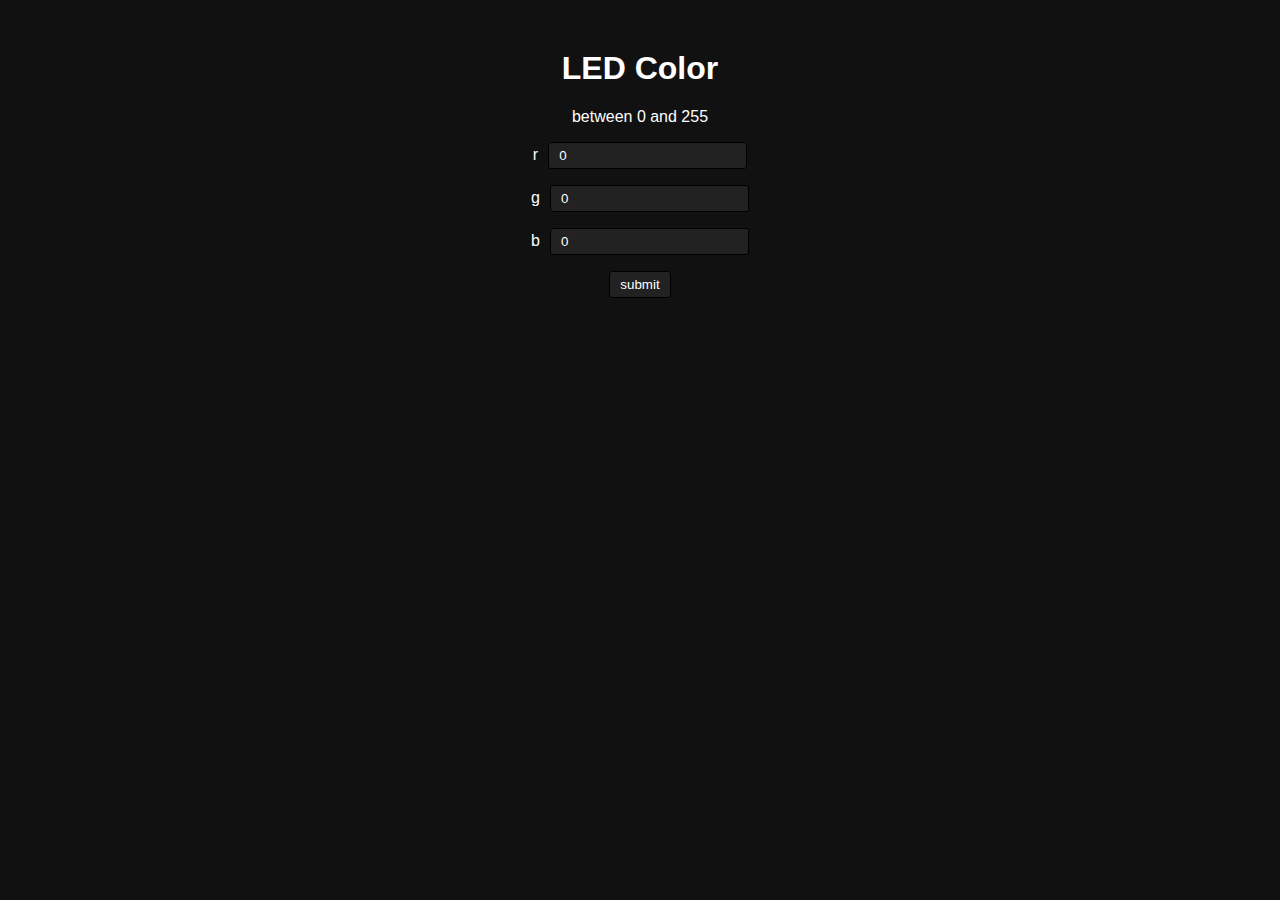
==== server/static/index.html @ 147e7e56 "better server logs, better consistency during fading, web-app displays current color, updated readme" ====
<html>
    <head>
        <title>led controller web app</title>
        <link rel='stylesheet' type='text/css' href='style.css'>
        <meta charset="UTF-8">
    </head>
    <body>
        <div id='main'>
            <h1>LED Color</h1>
            <p>between 0 and 255</p>
            <form id='form'>
                <p><label for='r'>r</label><input type='number' value=0 id='r'></p>
                <p><label for='g'>g</label><input type='number' value=0 id='g'></p>
                <p><label for='b'>b</label><input type='number' value=0 id='b'></p>
                <p><button id='submit'>submit</button></p>
            </form>
        </div>
    </body>
    <script src='script.js'></script>
</html>
---- server/static/style.css ----
body {
    background: #111;
    color: #fff;
    font-family: sans-serif;
    text-align: center;
    margin: 50px;
}

label {
    margin-right: 10px;
}

input, button {
    background: #222;
    color: white;
    border: 1px solid black;
    padding: 5px 10px;
    border-radius: 3px;
}
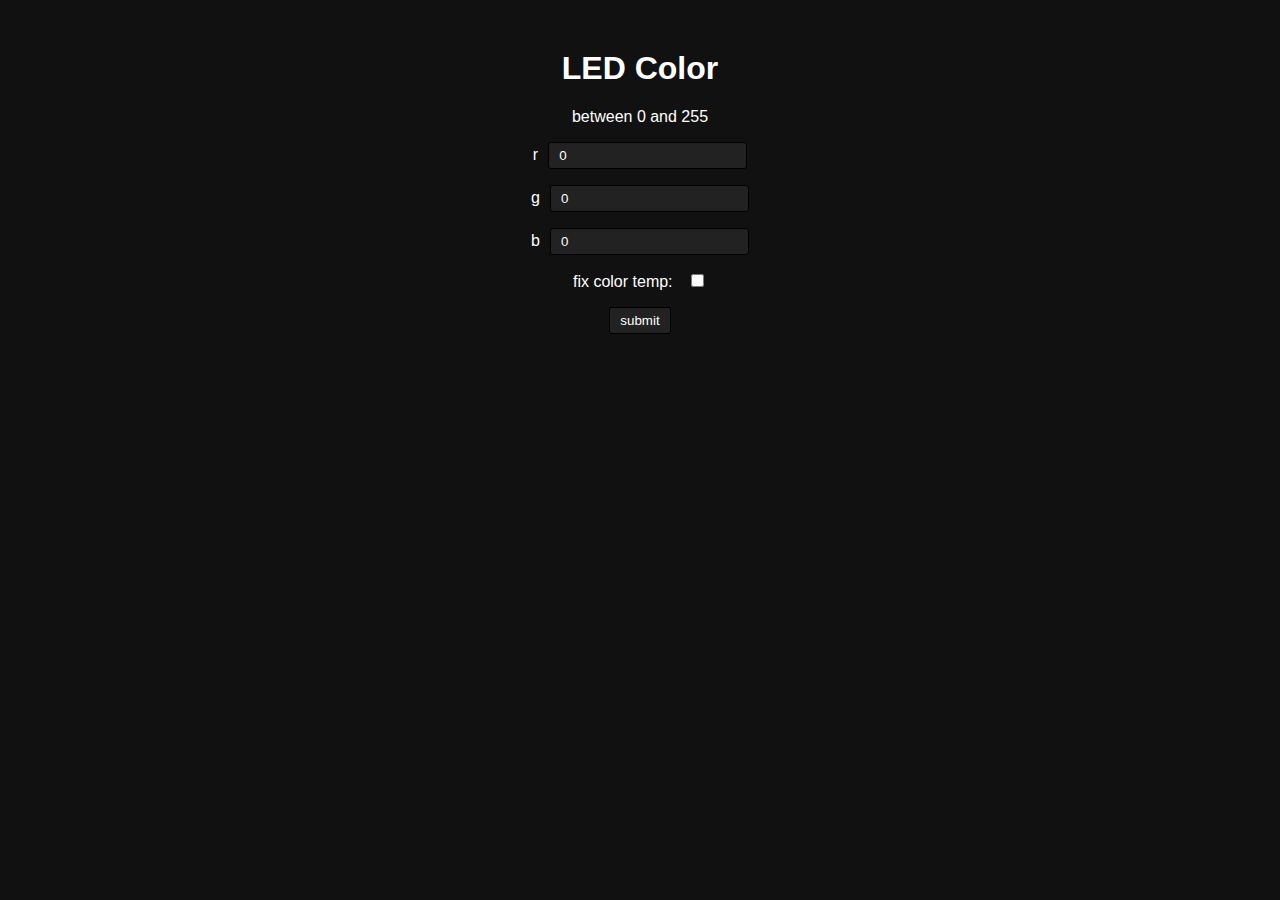
==== commit 1c98a851: "colortemp fix checkbox for webinterface & other minor stuff" ====
--- a/server/static/index.html
+++ b/server/static/index.html
@@ -12,9 +12,13 @@
                 <p><label for='r'>r</label><input type='number' value=0 id='r'></p>
                 <p><label for='g'>g</label><input type='number' value=0 id='g'></p>
                 <p><label for='b'>b</label><input type='number' value=0 id='b'></p>
+                <p>
+                    <label for='correctTemp'>fix color temp:</label>
+                    <input type='checkbox' id='correctTemp'>
+                </p>
                 <p><button id='submit'>submit</button></p>
             </form>
         </div>
     </body>
     <script src='script.js'></script>
-</html>+</html>
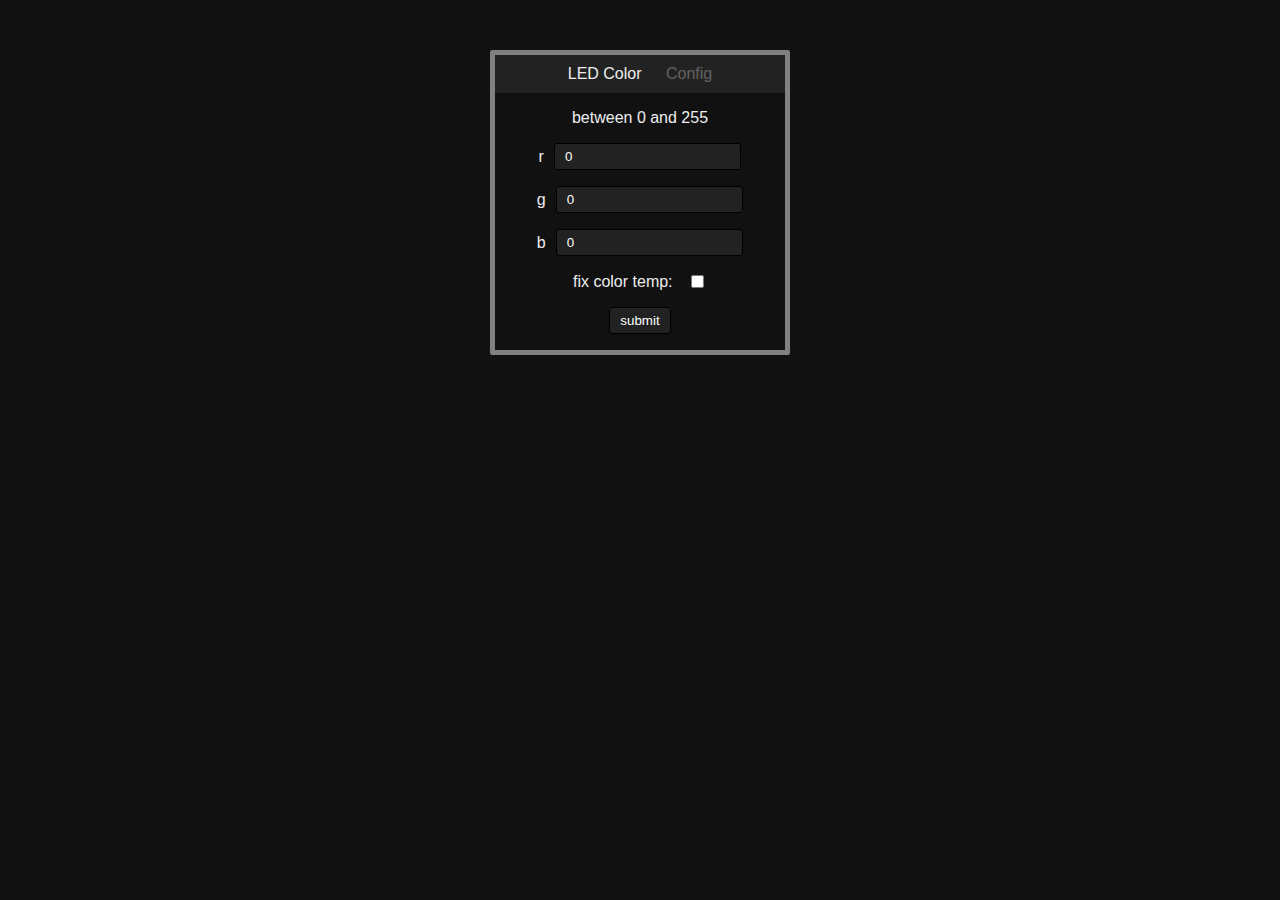
==== commit 7410eba5: "added a ton of stuff to the frontend" ====
--- a/server/static/index.html
+++ b/server/static/index.html
@@ -3,21 +3,52 @@
         <title>led controller web app</title>
         <link rel='stylesheet' type='text/css' href='style.css'>
         <meta charset="UTF-8">
+        <meta name="theme-color" content="#111" />
+        <meta name="viewport" content="width=device-width, initial-scale=1">
     </head>
     <body>
         <div id='main'>
-            <h1>LED Color</h1>
-            <p>between 0 and 255</p>
-            <form id='form'>
-                <p><label for='r'>r</label><input type='number' value=0 id='r'></p>
-                <p><label for='g'>g</label><input type='number' value=0 id='g'></p>
-                <p><label for='b'>b</label><input type='number' value=0 id='b'></p>
-                <p>
-                    <label for='correctTemp'>fix color temp:</label>
-                    <input type='checkbox' id='correctTemp'>
-                </p>
-                <p><button id='submit'>submit</button></p>
-            </form>
+            <div id='nav'>
+                <span class='active' onclick='show(this, "static")'>LED Color</span>
+                <span onclick='show(this, "config")'>Config</span>
+            </div>
+            <div class='tab active' id='static'>
+                <div class='center'>
+                    <p>between 0 and 255</p>
+                    <form id='form_static'>
+                        <p><label for='r'>r</label><input type='number' value=0 id='r'></p>
+                        <p><label for='g'>g</label><input type='number' value=0 id='g'></p>
+                        <p><label for='b'>b</label><input type='number' value=0 id='b'></p>
+                        <p>
+                            <label for='correctTemp'>fix color temp:</label>
+                            <input type='checkbox' id='correctTemp'>
+                        </p>
+                        <p><button>submit</button></p>
+                    </form>
+                </div>
+            </div>
+            <div class='tab' id='config'>
+                <form id='form_config'>
+                    <label for='dangerous_collapse'>show dangerous settings:</label>
+                    <input type='checkbox' id='dangerous_collapse'>
+                    <div id='dangerous'>
+                        <p class='center'>
+                            <label for='raspberry_port'>port</label>
+                            <input name='raspberry_port' type='number' value='' id='raspberry_port'>
+                        </p>
+                        <p><small>
+                            setting the port to restricted ports
+                            might break your server. Restart after setting this.
+                        </small></p>
+                    </div>
+                    <p class='center'><button>submit</button></p>
+                </form>
+                <hr/>
+                <form id='form_restart' class='center'>
+                    <button>restart server</button>
+                </form>
+            </div>
+            <div id='status'></div>
         </div>
     </body>
     <script src='script.js'></script>
--- a/server/static/style.css
+++ b/server/static/style.css
@@ -1,13 +1,26 @@
 body {
     background: #111;
-    color: #fff;
+    color: #eee;
     font-family: sans-serif;
-    text-align: center;
     margin: 50px;
+}
+
+#main {
+    border: 5px solid RGB(128, 128, 128);
+    border-radius: 2px;
+    display: table;
+    margin: 0px auto;
+    width: 300px;
+    transition: border-color ease-out 1.5s;
+    box-sizing: border-box;
 }
 
 label {
     margin-right: 10px;
+}
+
+label + input:not(input[type=checkbox]) {
+    width: 75%;
 }
 
 input, button {
@@ -17,3 +30,138 @@
     padding: 5px 10px;
     border-radius: 3px;
 }
+
+.center {
+    text-align: center;
+}
+
+button {
+    cursor: pointer;
+}
+
+.tab {
+    display: None;
+    padding: 0px 20px;
+}
+
+.tab > *:first-child {
+    margin-top: 16px;
+}
+
+.tab > *:last-child {
+    margin-bottom: 16px;
+}
+
+.active {
+    display: block;
+}
+
+#status {
+    width: 100%;
+    text-align: center;
+    box-sizing: border-box;
+    max-height: 50px;
+    line-height: 30px;
+    height: 32px;
+    font-size: 12px;
+    transition: max-height ease-out 0.5s;
+    overflow: hidden;
+    border-top: 1px solid #333;
+    opacity: 0.5;
+}
+
+#status:empty {
+    max-height: 0px;
+    border: 0px;
+}
+
+#nav {
+    width: 100%;
+    background: #222;
+    text-align: center;
+}
+
+#nav > span {
+    padding: 10px;
+    display: inline-block;
+    cursor: pointer;
+    opacity: 0.3;
+}
+
+#nav > span.active {
+    opacity: 1;
+}
+
+hr {
+    margin: 20px;
+    border: 0px;
+    border-top: 1px solid #222;
+}
+
+.tooltip {
+    pointer-events: none;
+    position: absolute;
+    background: RGBa(0, 0, 0, 0.7);
+    padding: 5px 10px;
+    border-radius: 2px;
+    margin: 5px 0px;
+    border: 1px solid #2f2f2f;
+    /*box-shadow: 0px 1px 5px black;*/
+    z-index: 10;
+    opacity: 0;
+    transition: opacity 0.5s ease-in-out;
+    display: block;
+    font-size: 13px;
+    line-height: normal;
+    margin-right: 23px;
+    margin-left: 8px;
+    width: 300px;
+}
+
+.tooltip:empty, .tooltipsdisabled .tooltip {
+    display: none;
+}
+
+p:hover > span.tooltip {
+    opacity: 1;
+}
+
+small {
+    opacity: 0.3;
+}
+
+#dangerous {
+    max-height: 0px;
+    overflow: hidden;
+    transition: max-height ease-out 0.5s;
+}
+
+#dangerous_collapse:checked + #dangerous {
+    max-height: 500px;
+}
+
+* {
+    vertical-align: middle;
+}
+
+*:focus {
+    outline: 0px;
+}
+
+#dangerous_collapse {
+    cursor: pointer;
+}
+
+@media only screen and (max-width: 959px) {
+    #main {
+        width: 100%;
+    }
+
+    body {
+        margin: 10px;
+    }
+
+    .tooltip {
+        width: auto;
+    }
+}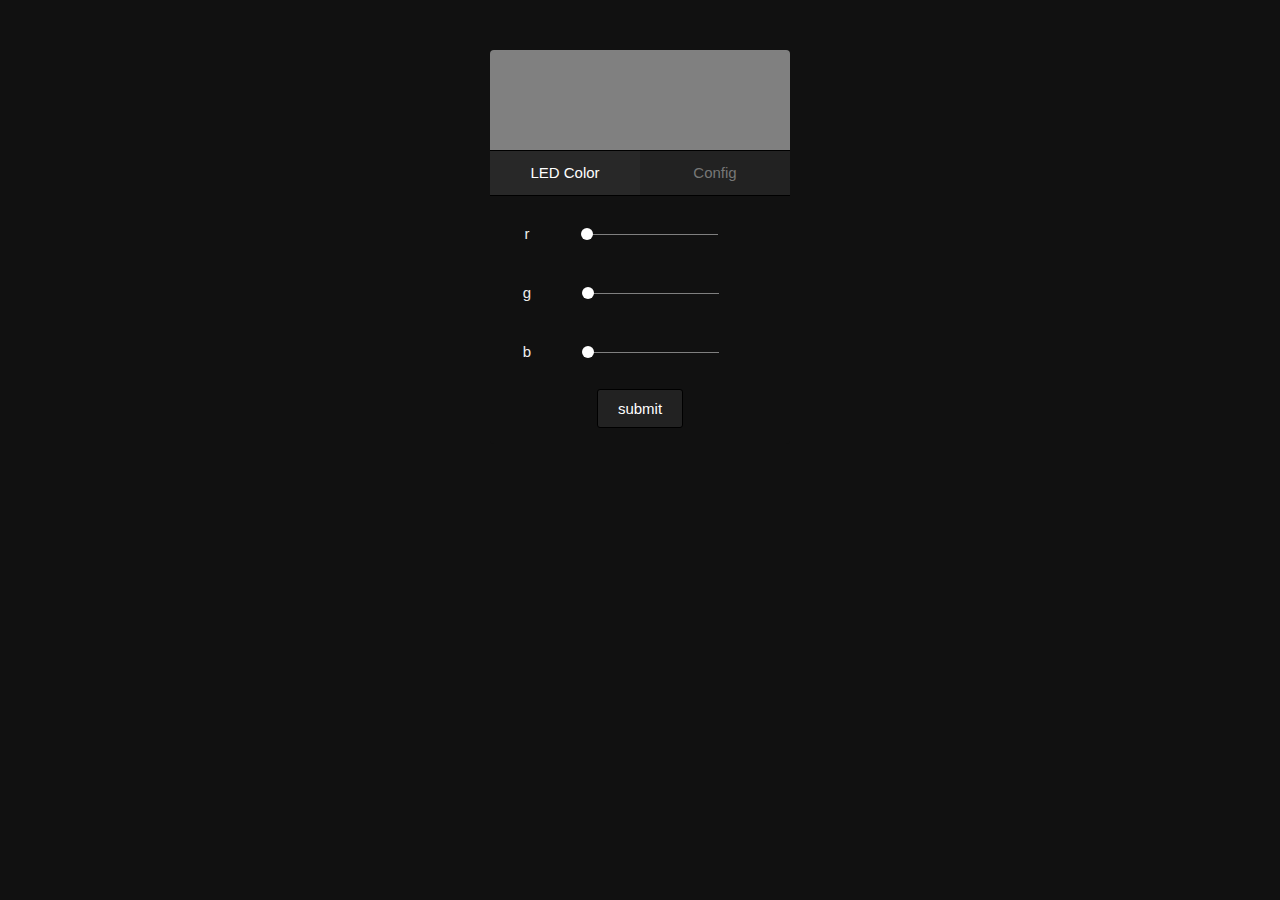
==== commit 29080b15: "a ton of changes" ====
--- a/server/static/index.html
+++ b/server/static/index.html
@@ -1,10 +1,13 @@
 <html>
     <head>
-        <title>led controller web app</title>
+        <title>Sezanlight</title>
+        <meta name="description" content="Control your Sezanlight LED server from your phone">
+        <meta name="application-name" content="Sezanlight">
+
+        <meta charset="UTF-8">
+        <meta name="viewport" content="width=device-width, initial-scale=1.0, maximum-scale=1.0, user-scalable=no">
+        <link rel="icon" href="icons/mipmap-xxxhdpi/ic_launcher.png">
         <link rel='stylesheet' type='text/css' href='style.css'>
-        <meta charset="UTF-8">
-        <meta name="theme-color" content="#111" />
-        <meta name="viewport" content="width=device-width, initial-scale=1">
     </head>
     <body>
         <div id='main'>
@@ -14,38 +17,43 @@
             </div>
             <div class='tab active' id='static'>
                 <div class='center'>
-                    <p>between 0 and 255</p>
                     <form id='form_static'>
-                        <p><label for='r'>r</label><input type='number' value=0 id='r'></p>
-                        <p><label for='g'>g</label><input type='number' value=0 id='g'></p>
-                        <p><label for='b'>b</label><input type='number' value=0 id='b'></p>
                         <p>
-                            <label for='correctTemp'>fix color temp:</label>
-                            <input type='checkbox' id='correctTemp'>
+                            <label for='r'>r</label>
+                            <input type="range" min="0" max="255" value="0" id='r'>
                         </p>
-                        <p><button>submit</button></p>
+                        <p>
+                            <label for='g'>g</label>
+                            <input type="range" min="0" max="255" value="0" id='g'>
+                        </p>
+                        <p>
+                            <label for='b'>b</label>
+                            <input type="range" min="0" max="255" value="0" id='b'>
+                        </p>
+                        <p><button class="btn">submit</button></p>
                     </form>
                 </div>
             </div>
             <div class='tab' id='config'>
-                <form id='form_config'>
+                <form id='form_config' class='center'>
                     <label for='dangerous_collapse'>show dangerous settings:</label>
                     <input type='checkbox' id='dangerous_collapse'>
-                    <div id='dangerous'>
+                    <div id='dangerous' class='left'>
+                        <hr/>
                         <p class='center'>
                             <label for='raspberry_port'>port</label>
                             <input name='raspberry_port' type='number' value='' id='raspberry_port'>
                         </p>
                         <p><small>
                             setting the port to restricted ports
-                            might break your server. Restart after setting this.
+                            might break your server. Restart the server after setting this.
                         </small></p>
+                        <hr/>
                     </div>
-                    <p class='center'><button>submit</button></p>
-                </form>
-                <hr/>
-                <form id='form_restart' class='center'>
-                    <button>restart server</button>
+                    <p class='center'>
+                        <button class="btn" id="submitconf">submit</button>
+                        <button class="btn" id="restart">restart server</button>
+                    </p>
                 </form>
             </div>
             <div id='status'></div>
--- a/server/static/style.css
+++ b/server/static/style.css
@@ -1,42 +1,43 @@
 body {
+    font-family: sans-serif;
+    margin: 50px;
+    background: #111;
+}
+
+#main {
     background: #111;
     color: #eee;
-    font-family: sans-serif;
-    margin: 50px;
-}
-
-#main {
-    border: 5px solid RGB(128, 128, 128);
-    border-radius: 2px;
+    border: solid RGB(128, 128, 128);
+    border-width: 100px 0px 0px 0px;
+    border-radius: 4px;
     display: table;
     margin: 0px auto;
     width: 300px;
-    transition: border-color ease-out 1.5s;
     box-sizing: border-box;
+    font-size: 15px;
 }
 
 label {
     margin-right: 10px;
+    /* make it easier touchable */
+    line-height: 44px;
+    display: inline-block;
 }
 
 label + input:not(input[type=checkbox]) {
     width: 75%;
 }
 
-input, button {
-    background: #222;
-    color: white;
-    border: 1px solid black;
-    padding: 5px 10px;
-    border-radius: 3px;
+input {
+    color: #eee;
 }
 
 .center {
     text-align: center;
 }
 
-button {
-    cursor: pointer;
+.left {
+    text-align: left;
 }
 
 .tab {
@@ -52,8 +53,13 @@
     margin-bottom: 16px;
 }
 
-.active {
+.tab.active {
     display: block;
+}
+
+#form_static input[type="range"] {
+    width: 80%;
+    border: 0px;
 }
 
 #status {
@@ -79,17 +85,25 @@
     width: 100%;
     background: #222;
     text-align: center;
+    border: 1px solid black;
+    border-width: 1px 0px;
+    display: flex;
+    justify-content: space-around;
 }
 
 #nav > span {
-    padding: 10px;
-    display: inline-block;
     cursor: pointer;
-    opacity: 0.3;
+    line-height: 44px;
+    flex: 1;
+    transition: 0.1s ease-out;
+    color: #777;
+    transition-property: background-color, color;
 }
 
 #nav > span.active {
     opacity: 1;
+    background: #282828;
+    color: white;
 }
 
 hr {
@@ -142,23 +156,100 @@
 
 * {
     vertical-align: middle;
-}
-
-*:focus {
+    -webkit-tap-highlight-color: transparent;
+    /* hide touch highlight: */
+    background: transparent;
+}
+
+*:focus, *:active {
     outline: 0px;
 }
 
 #dangerous_collapse {
     cursor: pointer;
+}
+
+input, button {
+    background: #222;
+    color: white;
+    border: 1px solid black;
+    padding: 10px 20px;
+    border-radius: 3px;
+    font-size: 15px;
+}
+
+button {
+    margin-left: 3px;
+    margin-right: 3px;
+}
+
+input[type=range] {
+    background: transparent;
+    -webkit-appearance: none;
+}
+/* make knobs invisibly larger, so that they are easier to touch */
+input[type=range]::-moz-range-thumb {
+    border: 15px solid transparent;
+    border-width: 23px 15px;
+    background: transparent;
+    width: 12px;
+    height: 12px;
+    box-shadow: inset 0px 0px 0px 50px white;
+    box-sizing: content-box;
+    margin-top: -28.5px;
+    border-radius: 100%;
+}
+input[type=range]::-webkit-slider-thumb {
+    -webkit-appearance: none;
+    border: 15px solid transparent;
+    border-width: 23px 15px;
+    background: transparent;
+    width: 12px;
+    height: 12px;
+    box-shadow: inset 0px 0px 0px 50px white;
+    box-sizing: content-box;
+    margin-top: -28.5px;
+    border-radius: 100%;
+}
+input[type=range]::-ms-thumb {
+    border: 15px solid transparent;
+    border-width: 23px 15px;
+    background: transparent;
+    width: 12px;
+    height: 12px;
+    box-shadow: inset 0px 0px 0px 50px white;
+    box-sizing: content-box;
+    margin-top: -28.5px;
+    border-radius: 100%;
+}
+/* since the knob is larger, it will stop before it reaches the ends of
+the sliders visually. make the sliders appear shorter by using inset shadows
+with the background color */
+input[type=range]::-moz-range-track {
+    box-shadow: inset 16px 0px 0px 0px #111, inset -16px 0px 0px 0px #111;
+    background: grey;
+    height: 1px;
+}
+input[type=range]::-webkit-slider-runnable-track {
+    box-shadow: inset 16px 0px 0px 0px #111, inset -16px 0px 0px 0px #111;
+    background: grey;
+    height: 1px;
+}
+input[type=range]::-ms-track {
+    box-shadow: inset 16px 0px 0px 0px #111, inset -16px 0px 0px 0px #111;
+    background: grey;
+    height: 1px;
 }
 
 @media only screen and (max-width: 959px) {
     #main {
         width: 100%;
+        height: 100vh;
+        border-radius: 0px;
     }
 
     body {
-        margin: 10px;
+        margin: 0px;
     }
 
     .tooltip {
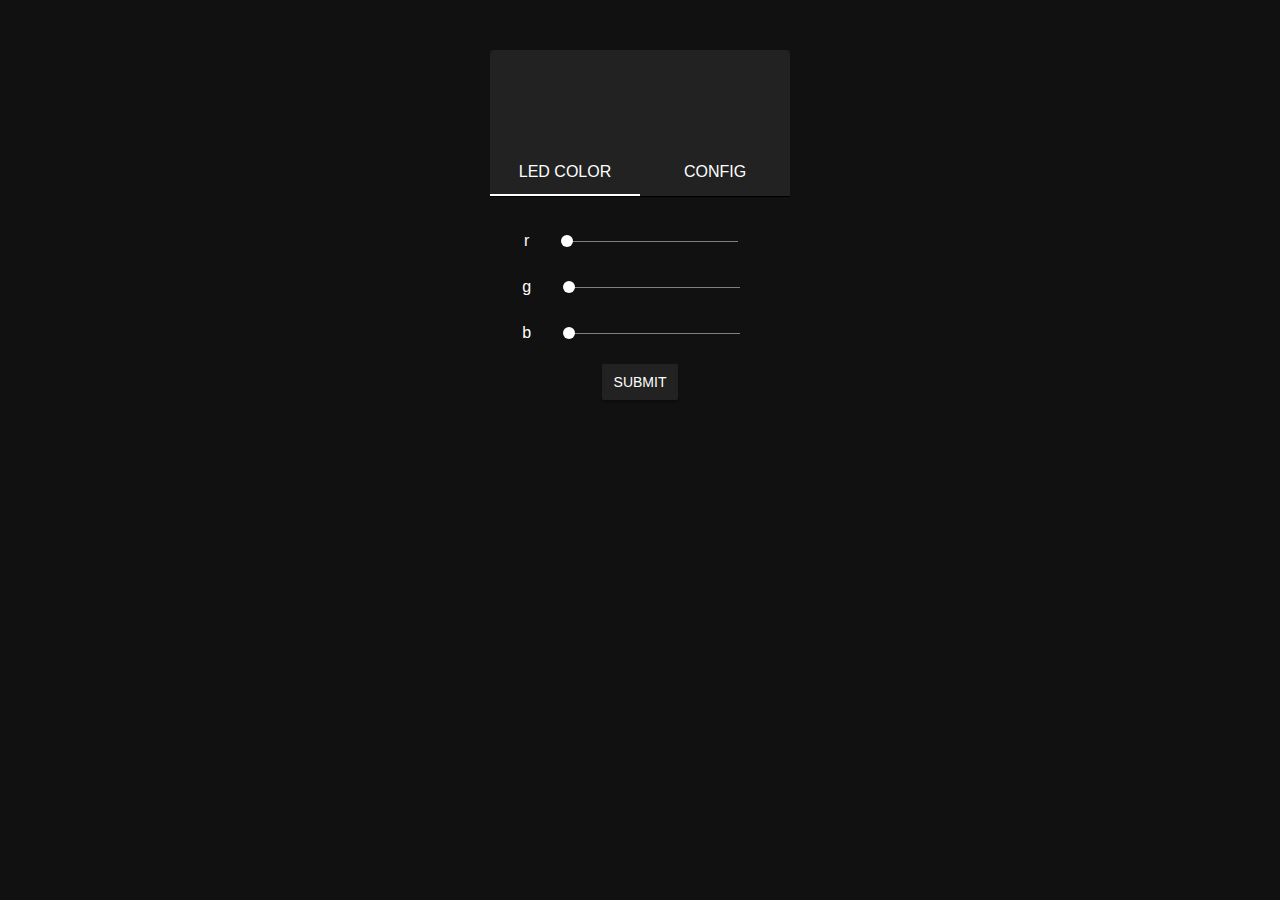
==== commit 2fc1fffc: "material design, more config" ====
--- a/server/static/index.html
+++ b/server/static/index.html
@@ -7,16 +7,17 @@
         <meta charset="UTF-8">
         <meta name="viewport" content="width=device-width, initial-scale=1.0, maximum-scale=1.0, user-scalable=no">
         <link rel="icon" href="icons/mipmap-xxxhdpi/ic_launcher.png">
+
         <link rel='stylesheet' type='text/css' href='style.css'>
     </head>
     <body>
         <div id='main'>
             <div id='nav'>
-                <span class='active' onclick='show(this, "static")'>LED Color</span>
-                <span onclick='show(this, "config")'>Config</span>
+                <span target='color'>LED Color</span>
+                <span target='config'>Config</span>
             </div>
-            <div class='tab active' id='static'>
-                <div class='center'>
+            <div class='tab' id='color'>
+                <div class='center content'>
                     <form id='form_static'>
                         <p>
                             <label for='r'>r</label>
@@ -30,33 +31,77 @@
                             <label for='b'>b</label>
                             <input type="range" min="0" max="255" value="0" id='b'>
                         </p>
-                        <p><button class="btn">submit</button></p>
+                        <p><button class="">
+                            submit
+                        </button></p>
                     </form>
                 </div>
             </div>
             <div class='tab' id='config'>
                 <form id='form_config' class='center'>
-                    <label for='dangerous_collapse'>show dangerous settings:</label>
-                    <input type='checkbox' id='dangerous_collapse'>
-                    <div id='dangerous' class='left'>
-                        <hr/>
-                        <p class='center'>
-                            <label for='raspberry_port'>port</label>
-                            <input name='raspberry_port' type='number' value='' id='raspberry_port'>
-                        </p>
-                        <p><small>
-                            setting the port to restricted ports
+                    <!--<hr />
+                    <input type='checkbox' class='mdl-checkbox__input' id='dangerous_collapse' />
+                    <label for='dangerous_collapse'>show dangerous settings</label>
+                    <div id='dangerous' class='left'>-->
+                    <div class='content'>
+                        <h2>GPIO-Pins</h2>
+                        <div class='config-row left'>
+                            <label class='config-label' for='gpio_r'>r</label>
+                            <div class='config-input'>
+                                <span class='relative-wrap'>
+                                    <input name='gpio_r' type='number' value='' id='gpio_r' />
+                                    <span class='vertical-line'></span>
+                                </span>
+                            </div>
+                        </div>
+                        <div class='config-row left'>
+                            <label class='config-label' for='gpio_g'>g</label>
+                            <div class='config-input'>
+                                <span class='relative-wrap'>
+                                    <input name='gpio_g' type='number' value='' id='gpio_g' />
+                                    <span class='vertical-line'></span>
+                                </span>
+                            </div>
+                        </div>
+                        <div class='config-row left'>
+                            <label class='config-label' for='gpio_b'>b</label>
+                            <div class='config-input'>
+                                <span class='relative-wrap'>
+                                    <input name='gpio_b' type='number' value='' id='gpio_b' />
+                                    <span class='vertical-line'></span>
+                                </span>
+                            </div>
+                        </div>
+                        <p class='left'><small>
+                            Restart the server afterwards
+                        </small></p>
+                        <h2>Network</h2>
+                        <div class='config-row left'>
+                            <label class='config-label' for='raspberry_port'>Port</label>
+                            <div class='config-input'>
+                                <span class='relative-wrap'>
+                                    <input name='raspberry_port' type='number' value='' id='raspberry_port' />
+                                    <span class='vertical-line'></span>
+                                </span>
+                            </div>
+                        </div>
+                        <p class='left'><small>
+                            Setting the port to restricted ports
                             might break your server. Restart the server after setting this.
                         </small></p>
-                        <hr/>
                     </div>
+                    <!--</div><hr />-->
                     <p class='center'>
-                        <button class="btn" id="submitconf">submit</button>
-                        <button class="btn" id="restart">restart server</button>
+                        <button id="submitconf">
+                            submit
+                        </button>
+                        <button id="restart">
+                            restart server
+                        </button>
                     </p>
                 </form>
             </div>
-            <div id='status'></div>
+            <div id='status' class='hidden'></div>
         </div>
     </body>
     <script src='script.js'></script>
--- a/server/static/style.css
+++ b/server/static/style.css
@@ -1,26 +1,26 @@
 body {
-    font-family: sans-serif;
-    margin: 50px;
     background: #111;
+    margin: 0px;
+    margin-bottom: 50px;
+    font-family: 'Roboto', 'Open Sans', sans-serif, 'Arial';
 }
 
 #main {
     background: #111;
-    color: #eee;
-    border: solid RGB(128, 128, 128);
-    border-width: 100px 0px 0px 0px;
+    color: white;
     border-radius: 4px;
     display: table;
-    margin: 0px auto;
+    margin: 50px auto;
     width: 300px;
     box-sizing: border-box;
-    font-size: 15px;
+    font-size: 16px;
+    overflow: hidden;
 }
 
 label {
     margin-right: 10px;
     /* make it easier touchable */
-    line-height: 44px;
+    line-height: 30px;
     display: inline-block;
 }
 
@@ -28,10 +28,6 @@
     width: 75%;
 }
 
-input {
-    color: #eee;
-}
-
 .center {
     text-align: center;
 }
@@ -42,19 +38,15 @@
 
 .tab {
     display: None;
-    padding: 0px 20px;
-}
-
-.tab > *:first-child {
-    margin-top: 16px;
-}
-
-.tab > *:last-child {
-    margin-bottom: 16px;
+    color: white;
 }
 
 .tab.active {
     display: block;
+}
+
+.content {
+    margin: 30px 20px;
 }
 
 #form_static input[type="range"] {
@@ -67,28 +59,31 @@
     text-align: center;
     box-sizing: border-box;
     max-height: 50px;
-    line-height: 30px;
-    height: 32px;
-    font-size: 12px;
+    line-height: 40px;
+    height: 41px;
+    font-size: 16px;
     transition: max-height ease-out 0.5s;
     overflow: hidden;
-    border-top: 1px solid #333;
-    opacity: 0.5;
-}
-
+    position: fixed;
+    bottom: 0px;
+    left: 0px;
+    background: black;
+    color: white;
+}
+
+#status.hidden,
 #status:empty {
     max-height: 0px;
-    border: 0px;
 }
 
 #nav {
     width: 100%;
     background: #222;
     text-align: center;
-    border: 1px solid black;
-    border-width: 1px 0px;
+    box-shadow: 0px 1px 1px black;
     display: flex;
     justify-content: space-around;
+    padding-top: 100px;
 }
 
 #nav > span {
@@ -96,18 +91,42 @@
     line-height: 44px;
     flex: 1;
     transition: 0.1s ease-out;
-    color: #777;
     transition-property: background-color, color;
+    text-transform: uppercase;
 }
 
 #nav > span.active {
     opacity: 1;
-    background: #282828;
-    color: white;
+    border-bottom: 2px solid white;
+}
+
+h2 {
+    font-size: 16px;
+    margin: 40px 0px 0px 0px;
+    line-height: 23px;
+    text-align: left;
+    font-weight: bold;
+}
+
+.dark #nav > span.active {
+    border-color: #222;
+}
+.dark #nav > span {
+    color: #222;
+}
+
+.config-row {
+    display: flex;
+    flex-flow: row nowrap;
+    margin: 10px 0px;
+}
+
+.config-row > * {
+    margin: 0px;
+    flex: max-content;
 }
 
 hr {
-    margin: 20px;
     border: 0px;
     border-top: 1px solid #222;
 }
@@ -142,16 +161,57 @@
 
 small {
     opacity: 0.3;
+    line-height: 14px;
 }
 
 #dangerous {
     max-height: 0px;
     overflow: hidden;
-    transition: max-height ease-out 0.5s;
-}
-
-#dangerous_collapse:checked + #dangerous {
+    transition: all ease-out 0.5s;
+    margin: 0px 20px;
+}
+
+#dangerous_collapse:checked + label + #dangerous {
     max-height: 500px;
+}
+
+.mdl-textfield__input {
+    border-color: rgba(255, 255, 255, .12);
+    display: inline-block;
+    line-height: 30px;
+    padding: 0px;
+}
+
+.relative-wrap {
+    display: inline-block;
+    position: relative;
+}
+
+.relative-wrap input + .vertical-line {
+    background: white;
+    position: absolute;
+    left: 50%;
+    right: 50%;
+    bottom: 0px;
+    height: 2px;
+    transition: all 0.2s ease-out;
+}
+
+.relative-wrap input:focus + .vertical-line {
+    left: 0px;
+    right: 0px;
+}
+
+.config-input .relative-wrap {
+    width: 100%;
+}
+
+.config-input {
+    flex: 3;
+}
+
+.config-label {
+    flex: 1;
 }
 
 * {
@@ -169,18 +229,29 @@
     cursor: pointer;
 }
 
-input, button {
+button {
+    border: 0px;
+    color: white;
+    text-transform: uppercase;
+    font-size: 14px;
     background: #222;
-    color: white;
-    border: 1px solid black;
-    padding: 10px 20px;
-    border-radius: 3px;
-    font-size: 15px;
-}
-
-button {
-    margin-left: 3px;
-    margin-right: 3px;
+    border-radius: 2px;
+    line-height: 36px;
+    box-shadow: 0px 2px 2px #00000047;
+    padding: 0px 12px;
+}
+
+button + button {
+    margin-left: 15px;
+}
+
+input[type=number] {
+    color: white;
+    font-size: 16px;
+    border: 0px;
+    border-bottom: 1px solid #333;
+    line-height: 28px;
+    width: 100%;
 }
 
 input[type=range] {
@@ -246,9 +317,6 @@
         width: 100%;
         height: 100vh;
         border-radius: 0px;
-    }
-
-    body {
         margin: 0px;
     }
 
